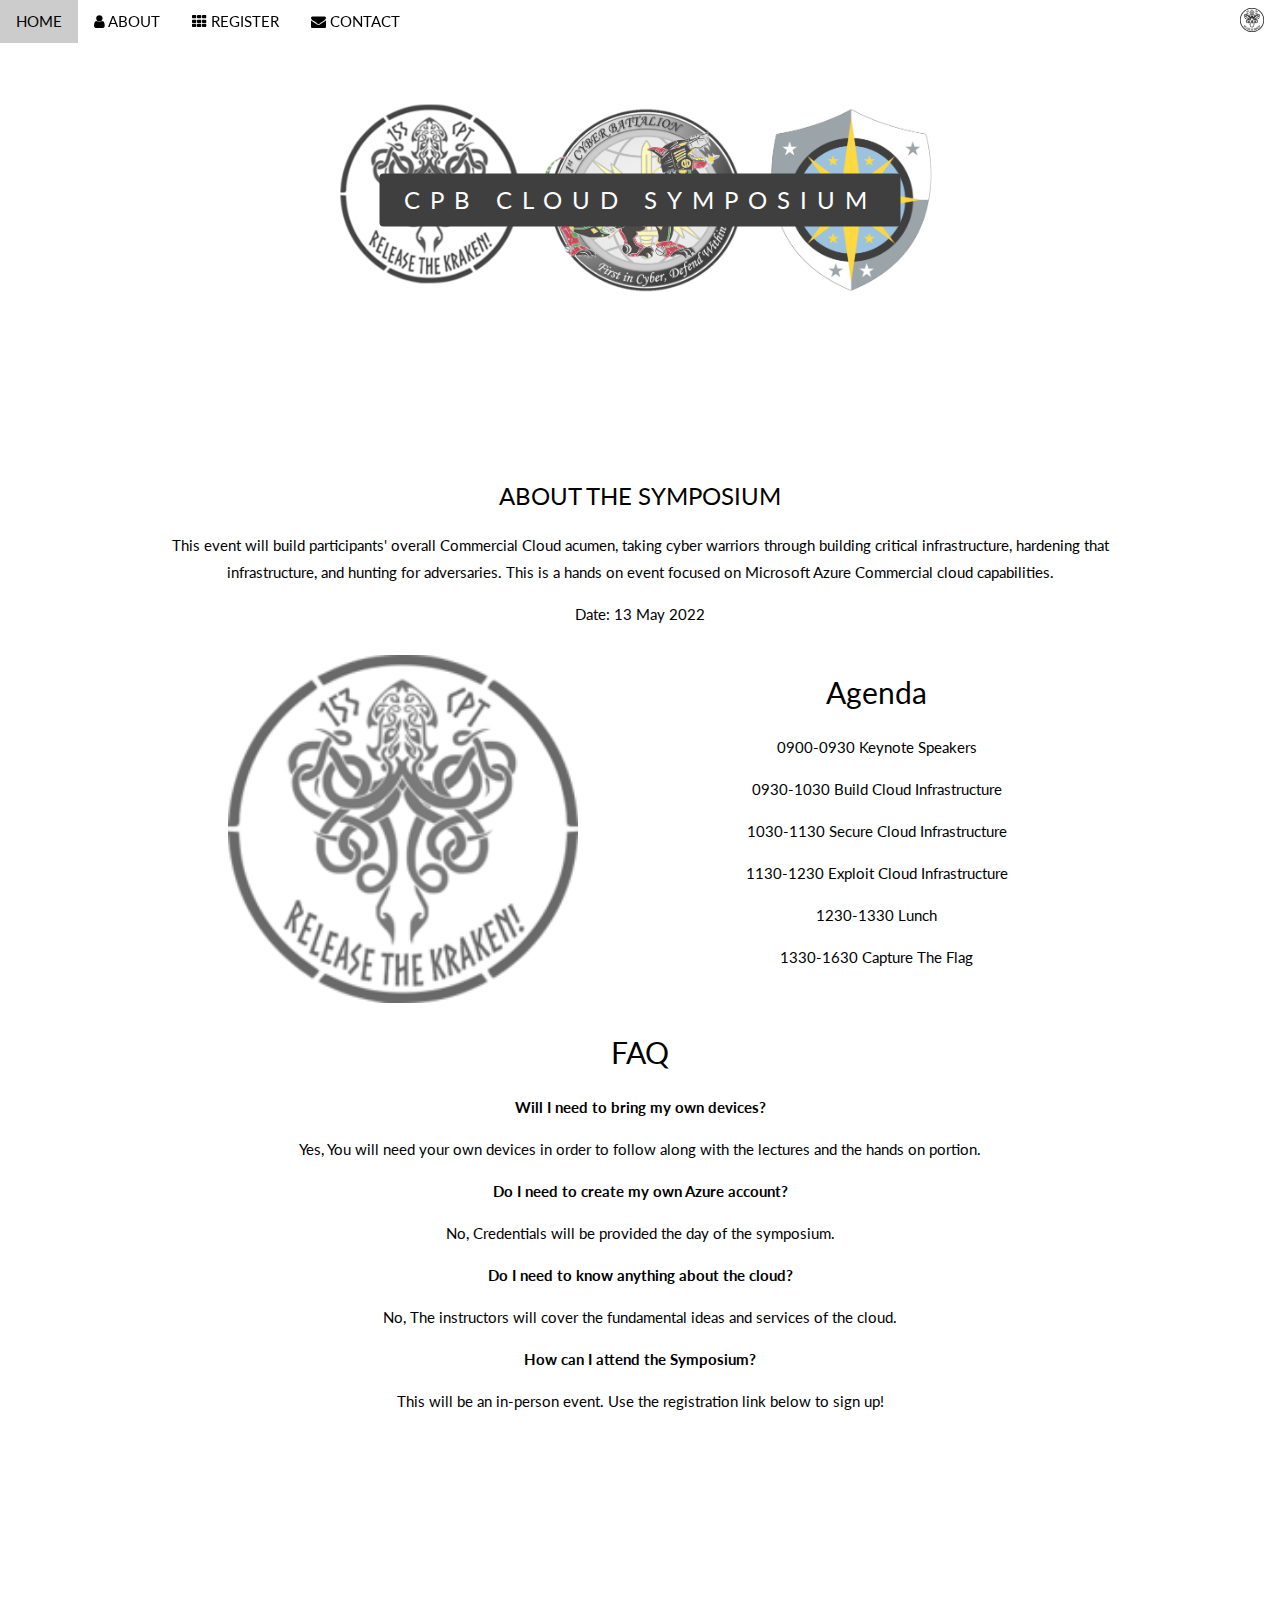
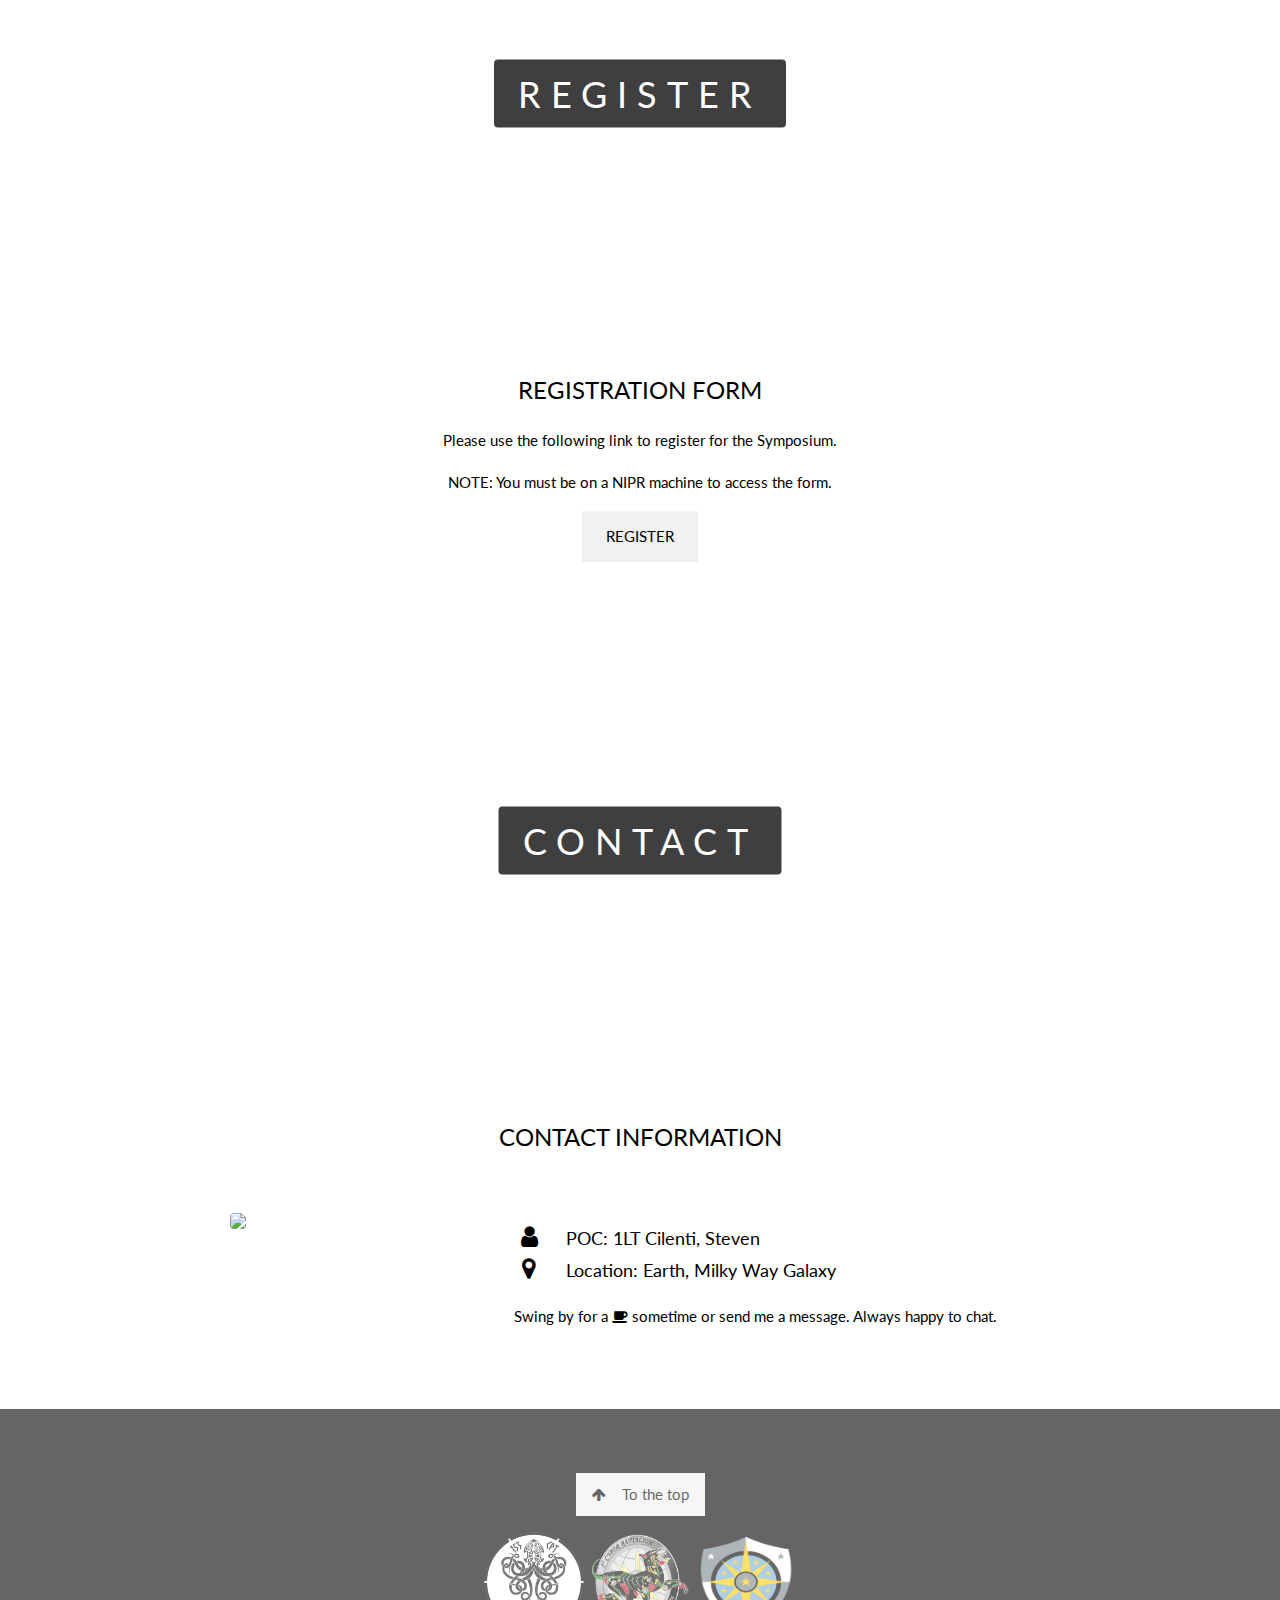
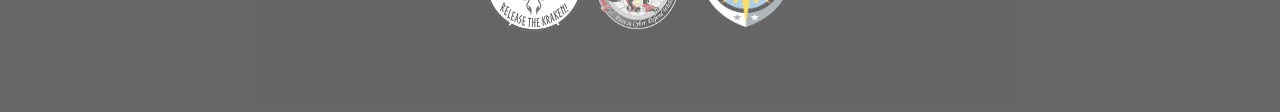
==== index.html @ 5ec3bfe1 "Update index.html" ====
<!DOCTYPE html>
<html>
<head>
<title>CPB Cloud Symposium</title>
<meta charset="UTF-8">
<meta name="viewport" content="width=device-width, initial-scale=1">
<link rel="icon" href="kraken_logo.png">
<link rel="stylesheet" href="https://www.w3schools.com/w3css/4/w3.css">
<link rel="stylesheet" href="https://fonts.googleapis.com/css?family=Lato">
<link rel="stylesheet" href="https://cdnjs.cloudflare.com/ajax/libs/font-awesome/4.7.0/css/font-awesome.min.css">
<link rel="stylesheet" href="site.css">
</head>
<body>

<!-- Navbar (sit on top) -->
<div class="w3-top">
  <div class="w3-bar" id="myNavbar">
    <a class="w3-bar-item w3-button w3-hover-black w3-hide-medium w3-hide-large w3-right" href="javascript:void(0);" onclick="toggleFunction()" title="Toggle Navigation Menu">
      <i class="fa fa-bars"></i>
    </a>
    <a href="#home" class="w3-bar-item w3-button">HOME</a>
    <a href="#about" class="w3-bar-item w3-button w3-hide-small"><i class="fa fa-user"></i> ABOUT</a>
    <a href="#register" class="w3-bar-item w3-button w3-hide-small"><i class="fa fa-th"></i> REGISTER</a>
    <a href="#contact" class="w3-bar-item w3-button w3-hide-small"><i class="fa fa-envelope"></i> CONTACT</a>
    <img src="kraken_logo.png" height="40px" class="w3-bar-item w3-hide-small w3-right">
  </div>

  <!-- Navbar on small screens -->
  <div id="navDemo" class="w3-bar-block w3-white w3-hide w3-hide-large w3-hide-medium">
    <a href="#about" class="w3-bar-item w3-button" onclick="toggleFunction()">ABOUT</a>
    <a href="#register" class="w3-bar-item w3-button" onclick="toggleFunction()">REGISTER</a>
    <a href="#contact" class="w3-bar-item w3-button" onclick="toggleFunction()">CONTACT</a>
  </div>
</div>

<!-- First Parallax Image with Logo Text -->
<div class="bgimg-1 w3-display-container w3-opacity-min" id="home">
  <div class="w3-display-middle" style="white-space:nowrap;">
    <span class="w3-center w3-padding-large w3-animate-opacity"> <img src="logo_chain.png" height="200px"> </span>
  </div>
  <div class="w3-display-middle" style="white-space:nowrap;">
    <span class="w3-center w3-padding-large w3-round w3-black w3-xlarge w3-wide w3-animate-opacity">CPB <span class="w3-hide-small">CLOUD</span> SYMPOSIUM</span>
  </div>
</div>

<!-- Container (About Section) -->
<div class="w3-content w3-container w3-padding-64" id="about">
  <h3 class="w3-center">ABOUT THE SYMPOSIUM</h3>
  <p class="w3-center">This event will build participants' overall Commercial Cloud acumen, taking cyber warriors through building critical infrastructure, 
    hardening that infrastructure, and hunting for adversaries. This is a hands on event focused on Microsoft Azure Commercial cloud capabilities. </p>
  <p class="w3-center"> Date: 13 May 2022</p>
  <div class="w3-row">
    <div class="w3-col m6 w3-center w3-padding-large">
      <img src="kraken_logo.png" class="w3-round w3-image w3-opacity w3-hover-opacity-off" alt="Kraken Logo" width="350px" height="350px">
    </div>

    <!-- Hide this text on small devices -->
    <div class="w3-col m6 w3-hide-small w3-padding-large">
    <h2 class="w3-center"> Agenda </h2>
                 <p class="w3-center">0900-0930 Keynote Speakers </p>
                 <p class="w3-center">0930-1030  Build Cloud Infrastructure </p>
                 <p class="w3-center">1030-1130  Secure Cloud Infrastructure </p>
                 <p class="w3-center">1130-1230  Exploit Cloud Infrastructure </p>
                 <p class="w3-center">1230-1330  Lunch </p>
                 <p class="w3-center">1330-1630  Capture The Flag </p>
    </div>
  </div>
        <h2 class="w3-center"> FAQ </h3>
 
            <p class="w3-center"> <b> Will I need to bring my own devices? </b></p>
                 <p class="w3-center"> Yes, You will need your own devices in order to follow along with the lectures and the hands on portion. </p>
            <p class="w3-center"> <b> Do I need to create my own Azure account? </b></p>  
                <p class="w3-center"> No, Credentials will be provided the day of the symposium.  </p>
            <p class="w3-center"> <b> Do I need to know anything about the cloud? </b></p>  
                <p class="w3-center">No, The instructors will cover the fundamental ideas and services of the cloud.</p>
            <p class="w3-center"> <b> How can I attend the Symposium? </b></p>
                <p class="w3-center"> This will be an in-person event. Use the registration link below to sign up! </p>

</div>

<!-- Second Parallax Image with Register Text -->
<div class="bgimg-2 w3-display-container w3-opacity-min" id="register">
  <div class="w3-display-middle">
    <span class="w3-xxlarge w3-text-white w3-wide w3-round w3-black w3-animate-opacity w3-padding-large">REGISTER</span>
  </div>
</div>

<!-- Container (Register Section) -->
<div class="w3-content w3-container w3-padding-64">
  <h3 class="w3-center">REGISTRATION FORM</h3>
  <p class="w3-center"> Please use the following link to register for the Symposium. </p>
  <p class="w3-center"> NOTE: You must be on a NIPR machine to access the form. </p>
  <p class="w3-center" >
    <a href="https://forms.osi.apps.mil/r/xc4GiJj7mv" target="_blank" rel="noopener noreferrer">
    <button class="w3-button w3-padding-large w3-light-grey">REGISTER</button>
    </a>
  </p>
</div>

<!-- Third Parallax Image with Contact Text -->
<div class="bgimg-3 w3-display-container w3-opacity-min" id="contact">
  <div class="w3-display-middle">
     <span class="w3-xxlarge w3-text-white w3-wide w3-round w3-black w3-animate-opacity w3-padding-large">CONTACT</span>
  </div>
</div>

<!-- Container (Contact Section) -->
<div class="w3-content w3-container" style="padding-top: 64px; padding-right: 64px; padding-left: 64px;">
  <h3 class="w3-center">CONTACT INFORMATION</h3>

  <div class="w3-row w3-padding-32 w3-section">
    <div class="w3-col m4 w3-container">
      <img src="https://i.redd.it/s74gby7ikouy.jpg" class="w3-image w3-round" style="width:100%">
    </div>
    <div class="w3-col m8 w3-panel">
      <div class="w3-large w3-margin-bottom">
        <i class="fa fa-user fa-fw w3-hover-text-black w3-xlarge w3-margin-right"></i> POC: 1LT Cilenti, Steven <br>
        <i class="fa fa-map-marker fa-fw w3-hover-text-black w3-xlarge w3-margin-right"></i> Location: Earth, Milky Way Galaxy<br>
      </div>
      <p>Swing by for a <i class="fa fa-coffee"></i> sometime or send me a message. Always happy to chat. </p>
      <p></p>
    </div>
  </div>
</div>
<!-- Footer -->
<footer class="w3-center w3-black w3-padding-64 w3-opacity w3-hover-opacity-off">
  <a href="#home" class="w3-button w3-light-grey"><i class="fa fa-arrow-up w3-margin-right"></i>To the top</a>
  <div class="w3-xlarge w3-section">
    <img src="kraken_logo.png" width="100px" height="100px">
    <img src="1cybn_logo.png" width="100px" height="100px">
    <img src="cpb_logo.png" width="100px" height="100px">
  </div>
</footer>
  <script src="site.js"></script>
</body>
</html>
---- site.css ----
body,h1,h2,h3,h4,h5,h6 {font-family: "Lato", sans-serif;}
body, html {
  height: 100%;
  color: black; /* #777; */
  line-height: 1.8;
}

/* Create a Parallax Effect */
.bgimg-1, .bgimg-2, .bgimg-3 {
  background-attachment: fixed;
  background-position: center;
  background-repeat: no-repeat;
  background-size: cover;
}

/* First image (Logo. Full height) */
.bgimg-1 {
  background-image: url('https://th.bing.com/th/id/R.bbc32f010c5dfa09a4e814d215f341db?rik=OB%2fdjLytWYrYdg&pid=ImgRaw&r=0');
  min-height: 100%;
}

/* Second image (Register) */
.bgimg-2 {
  background-image: url("https://www.pulsion.co.uk/wp-content/uploads/2020/01/AdobeStock_200146317-scaled.jpeg");
  min-height: 400px;
}

/* Third image (Contact) */
.bgimg-3 {
  background-image: url("https://europeanbusinessmagazine.com/wp-content/uploads/2020/09/cyber-security.jpg");
  min-height: 400px;
}

.w3-wide {letter-spacing: 10px;}
.w3-hover-opacity {cursor: pointer;}

/* Turn off parallax scrolling for tablets and phones */
@media only screen and (max-device-width: 1600px) {
  .bgimg-1, .bgimg-2, .bgimg-3 {
    background-attachment: scroll;
    min-height: 400px;
  }
}
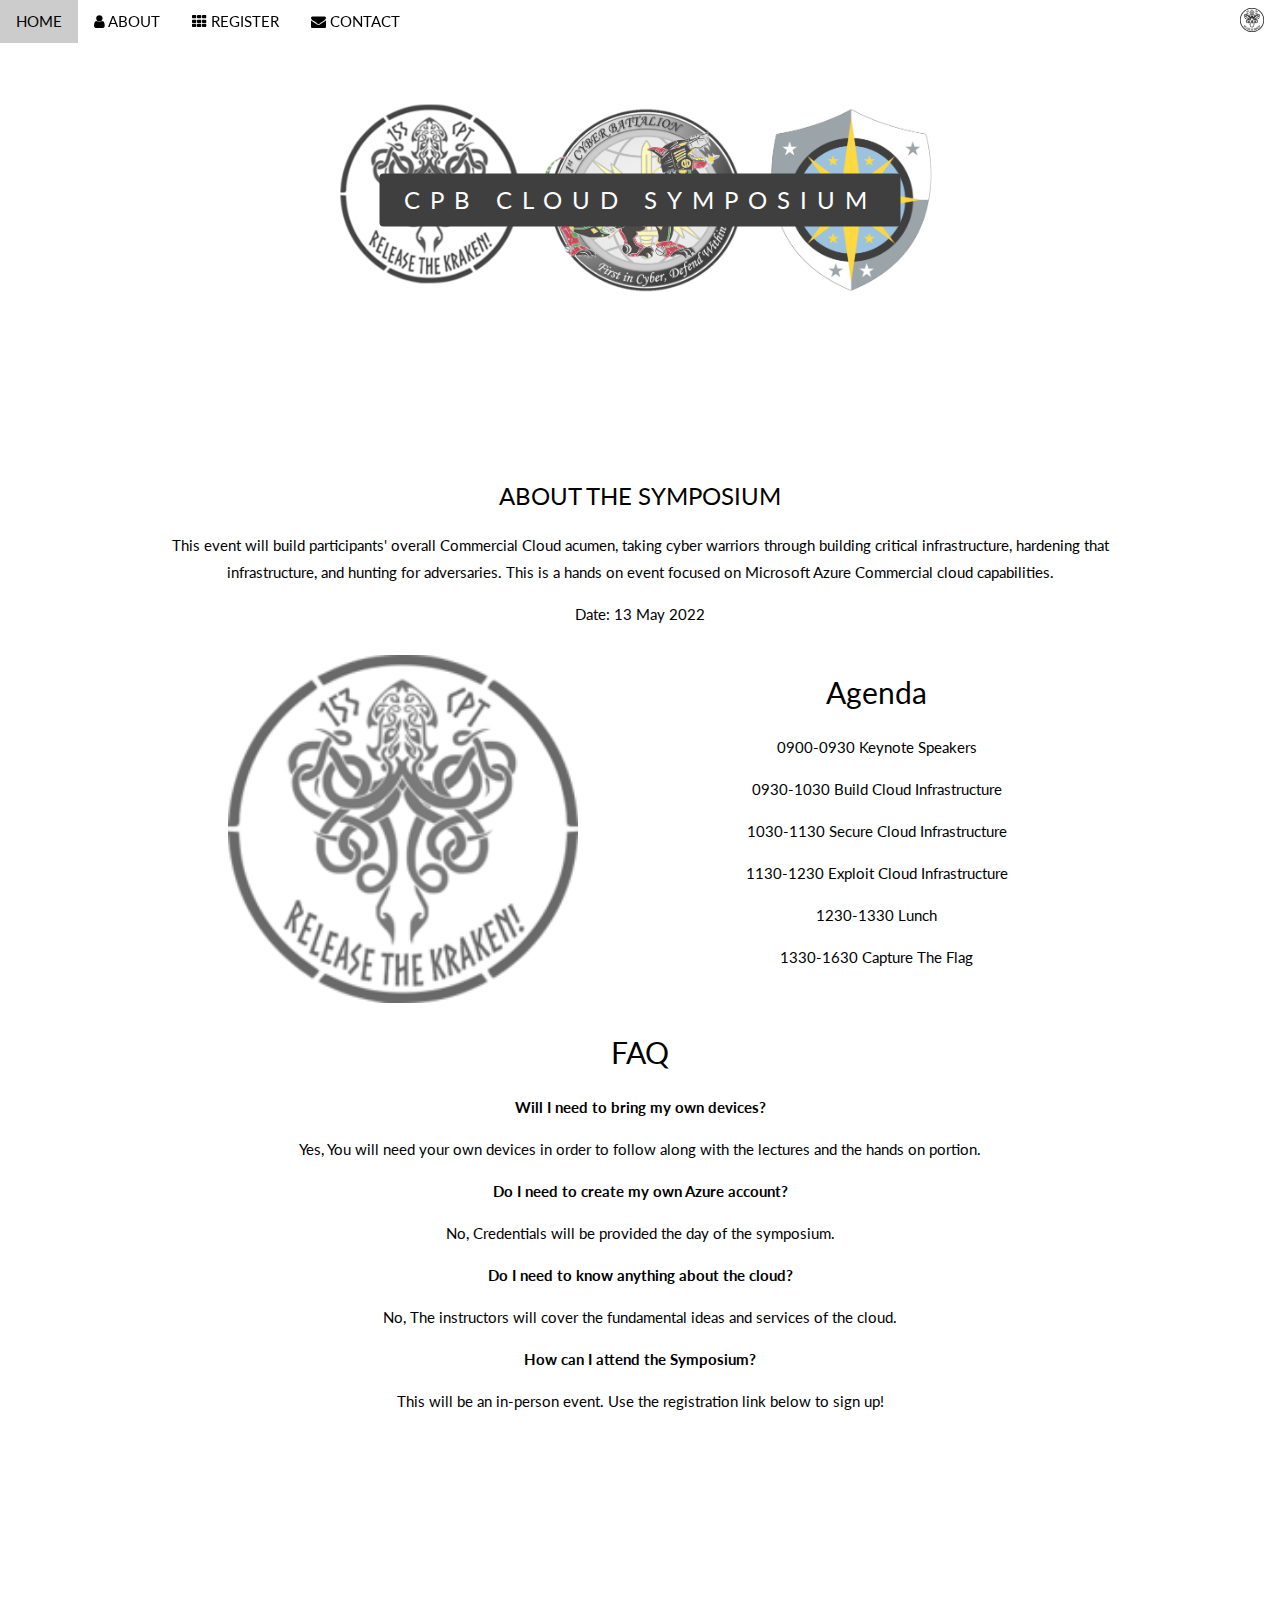
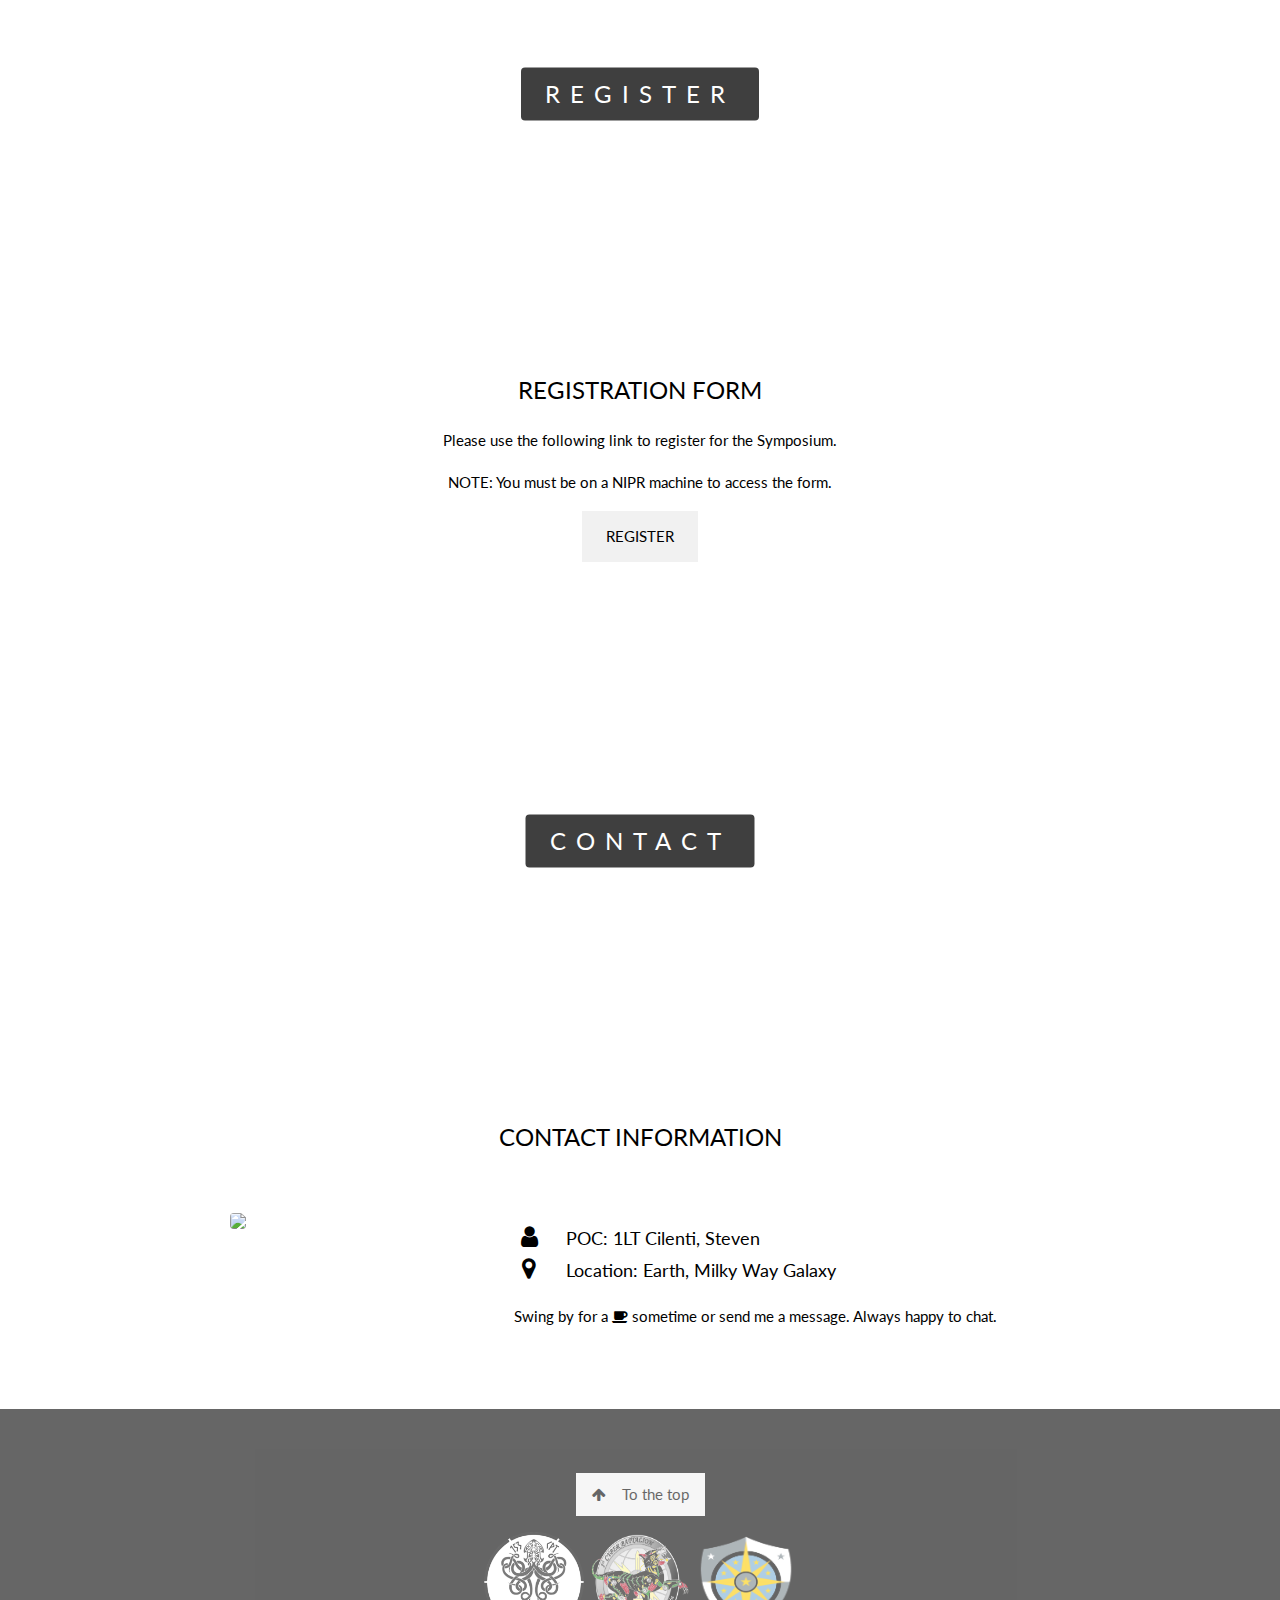
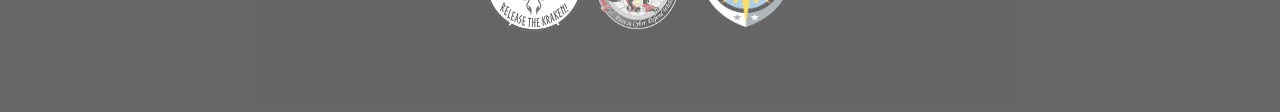
==== commit 421bf860: "Update index.html" ====
--- a/index.html
+++ b/index.html
@@ -81,7 +81,7 @@
 <!-- Second Parallax Image with Register Text -->
 <div class="bgimg-2 w3-display-container w3-opacity-min" id="register">
   <div class="w3-display-middle">
-    <span class="w3-xxlarge w3-text-white w3-wide w3-round w3-black w3-animate-opacity w3-padding-large">REGISTER</span>
+    <span class="w3-xlarge w3-text-white w3-wide w3-round w3-black w3-animate-opacity w3-padding-large">REGISTER</span>
   </div>
 </div>
 
@@ -100,7 +100,7 @@
 <!-- Third Parallax Image with Contact Text -->
 <div class="bgimg-3 w3-display-container w3-opacity-min" id="contact">
   <div class="w3-display-middle">
-     <span class="w3-xxlarge w3-text-white w3-wide w3-round w3-black w3-animate-opacity w3-padding-large">CONTACT</span>
+     <span class="w3-xlarge w3-text-white w3-wide w3-round w3-black w3-animate-opacity w3-padding-large">CONTACT</span>
   </div>
 </div>
 
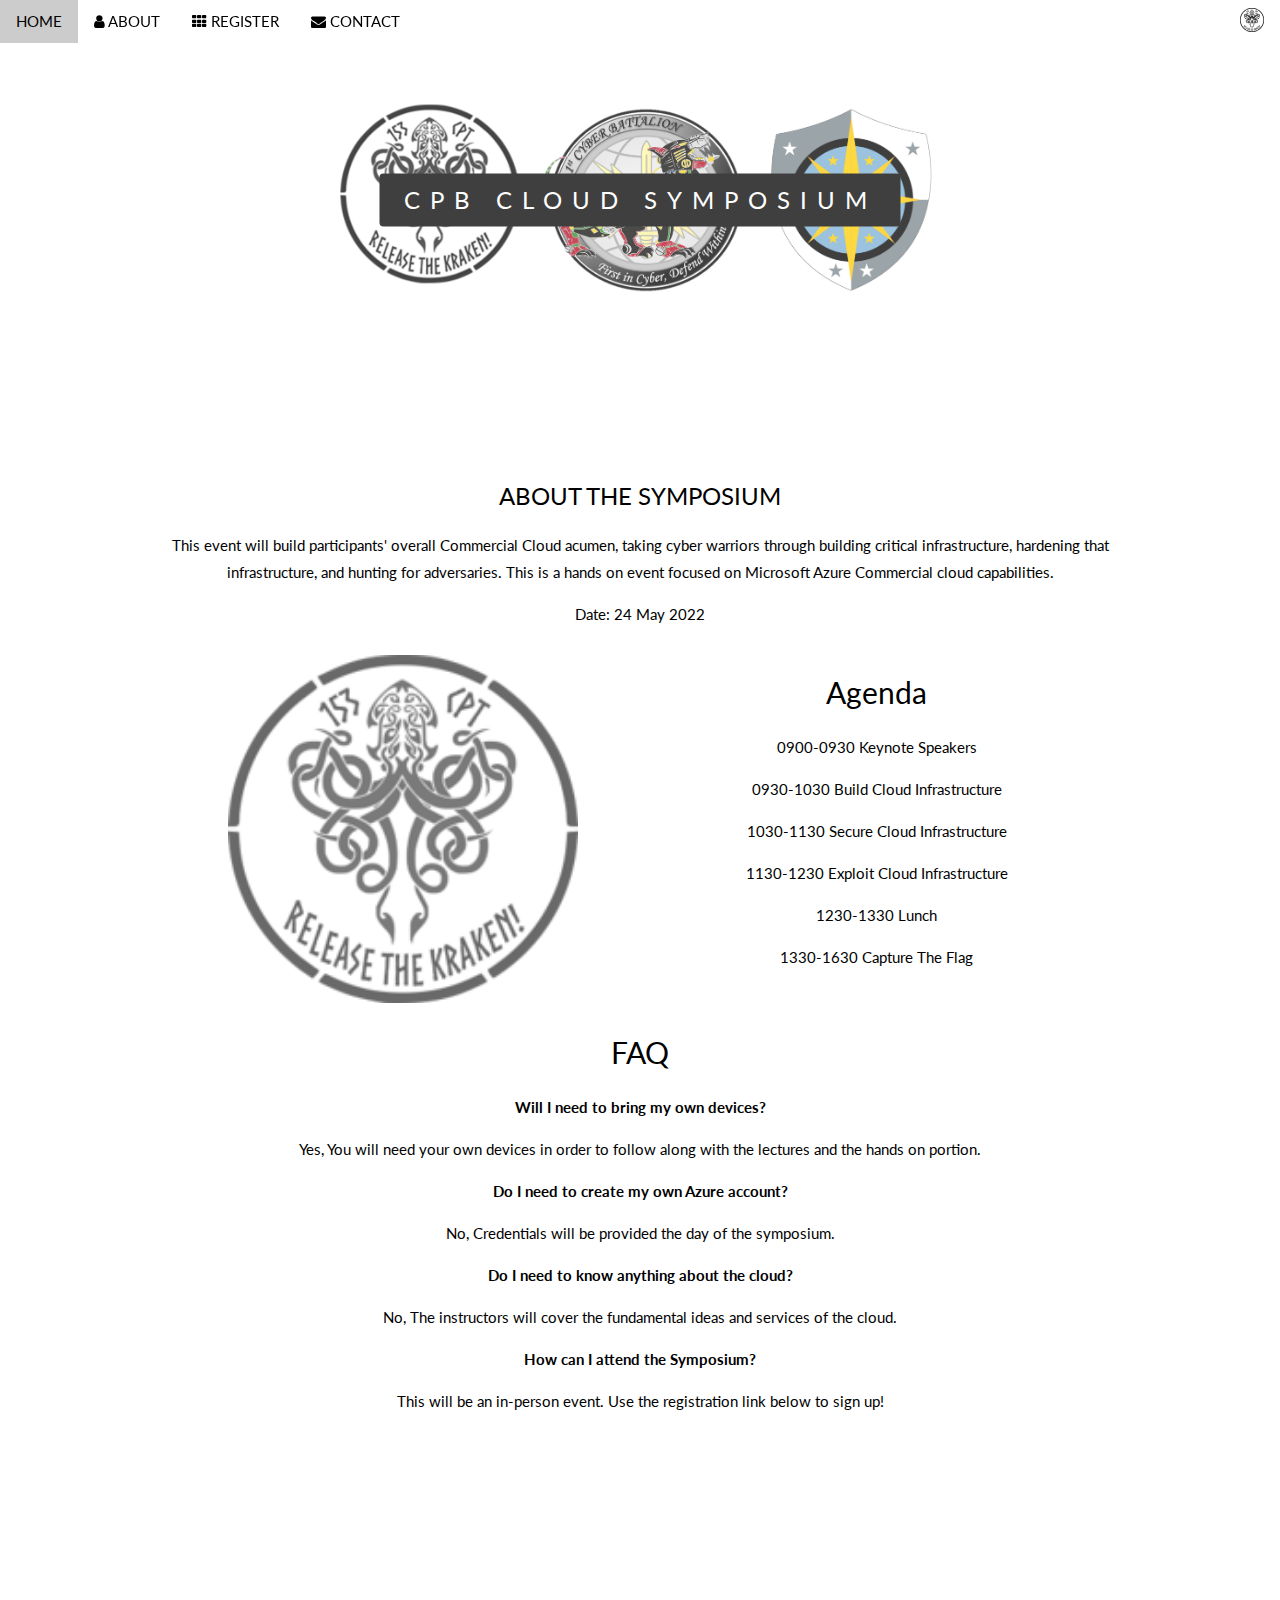
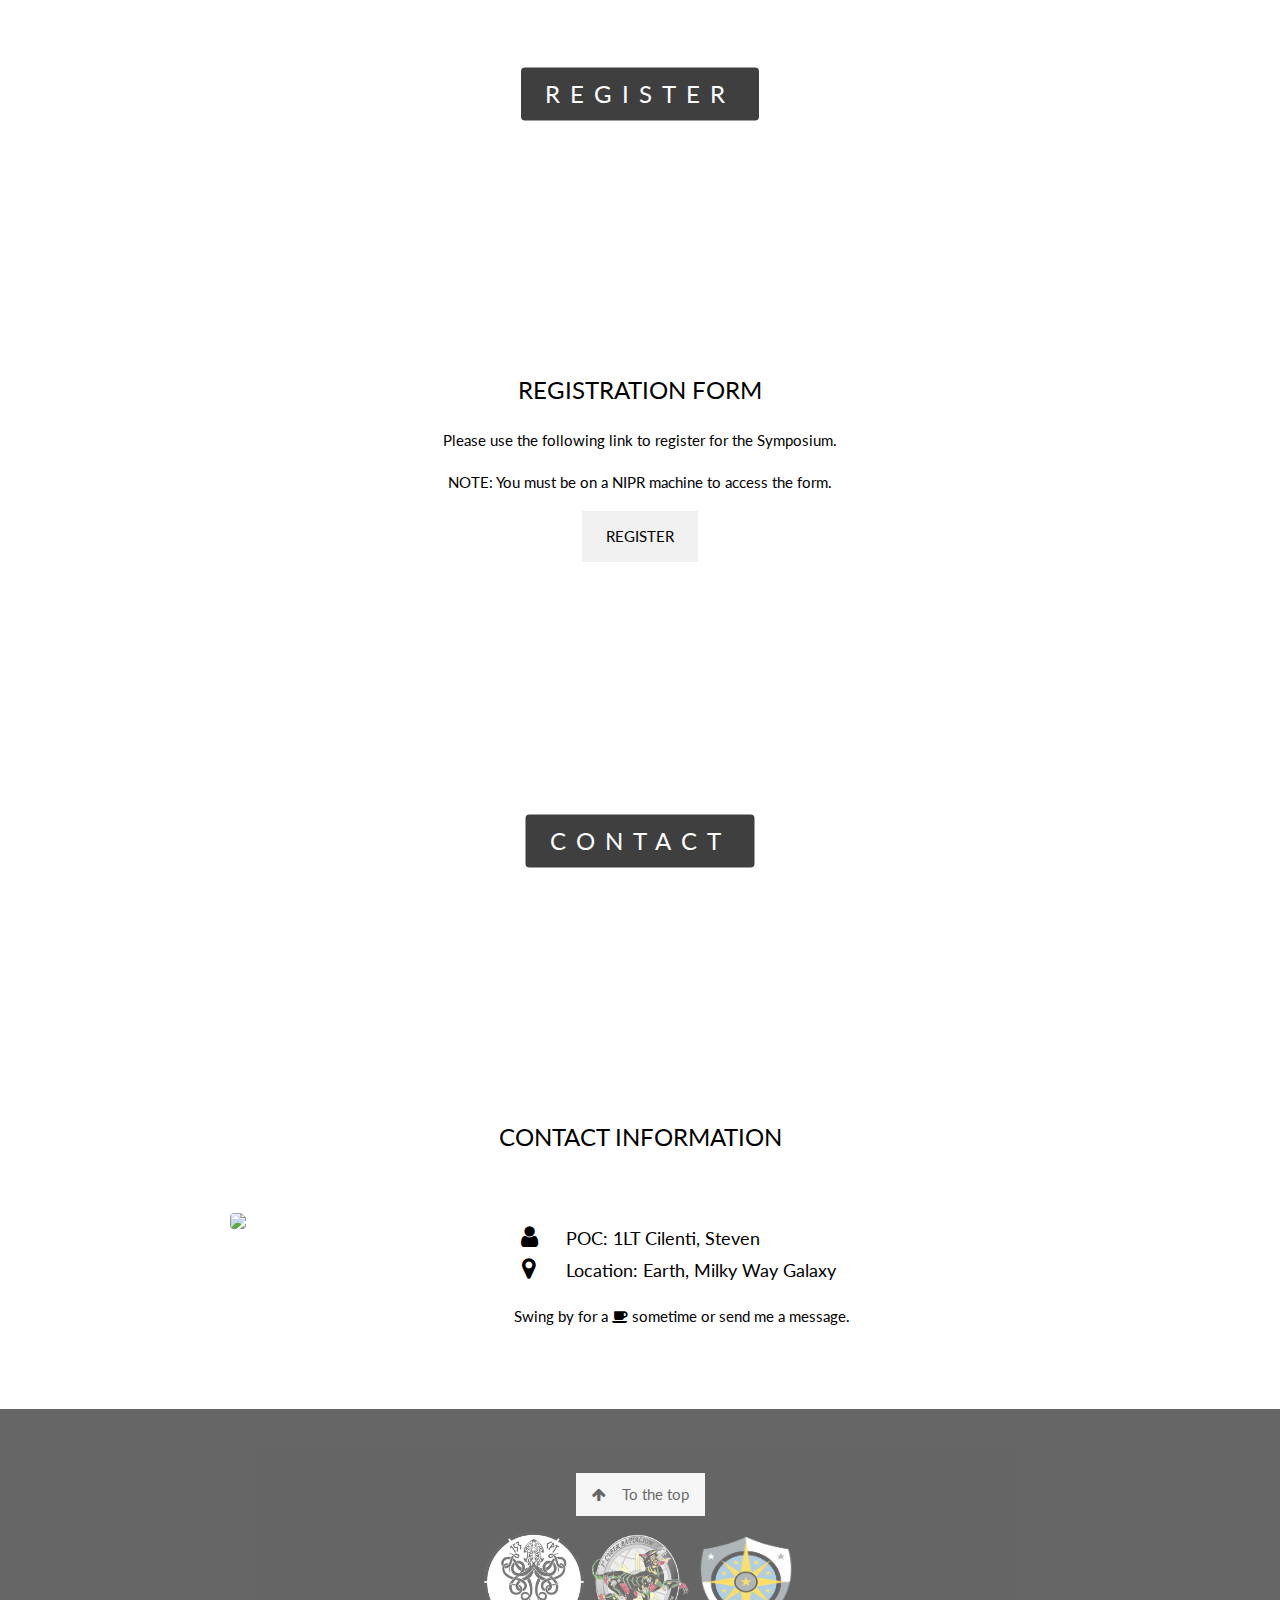
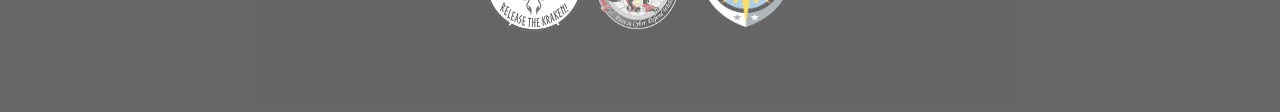
==== commit 0cbbef19: "Update index.html" ====
--- a/index.html
+++ b/index.html
@@ -48,7 +48,7 @@
   <h3 class="w3-center">ABOUT THE SYMPOSIUM</h3>
   <p class="w3-center">This event will build participants' overall Commercial Cloud acumen, taking cyber warriors through building critical infrastructure, 
     hardening that infrastructure, and hunting for adversaries. This is a hands on event focused on Microsoft Azure Commercial cloud capabilities. </p>
-  <p class="w3-center"> Date: 13 May 2022</p>
+  <p class="w3-center"> Date: 24 May 2022</p>
   <div class="w3-row">
     <div class="w3-col m6 w3-center w3-padding-large">
       <img src="kraken_logo.png" class="w3-round w3-image w3-opacity w3-hover-opacity-off" alt="Kraken Logo" width="350px" height="350px">
@@ -117,7 +117,7 @@
         <i class="fa fa-user fa-fw w3-hover-text-black w3-xlarge w3-margin-right"></i> POC: 1LT Cilenti, Steven <br>
         <i class="fa fa-map-marker fa-fw w3-hover-text-black w3-xlarge w3-margin-right"></i> Location: Earth, Milky Way Galaxy<br>
       </div>
-      <p>Swing by for a <i class="fa fa-coffee"></i> sometime or send me a message. Always happy to chat. </p>
+      <p>Swing by for a <i class="fa fa-coffee"></i> sometime or send me a message. </p>
       <p></p>
     </div>
   </div>
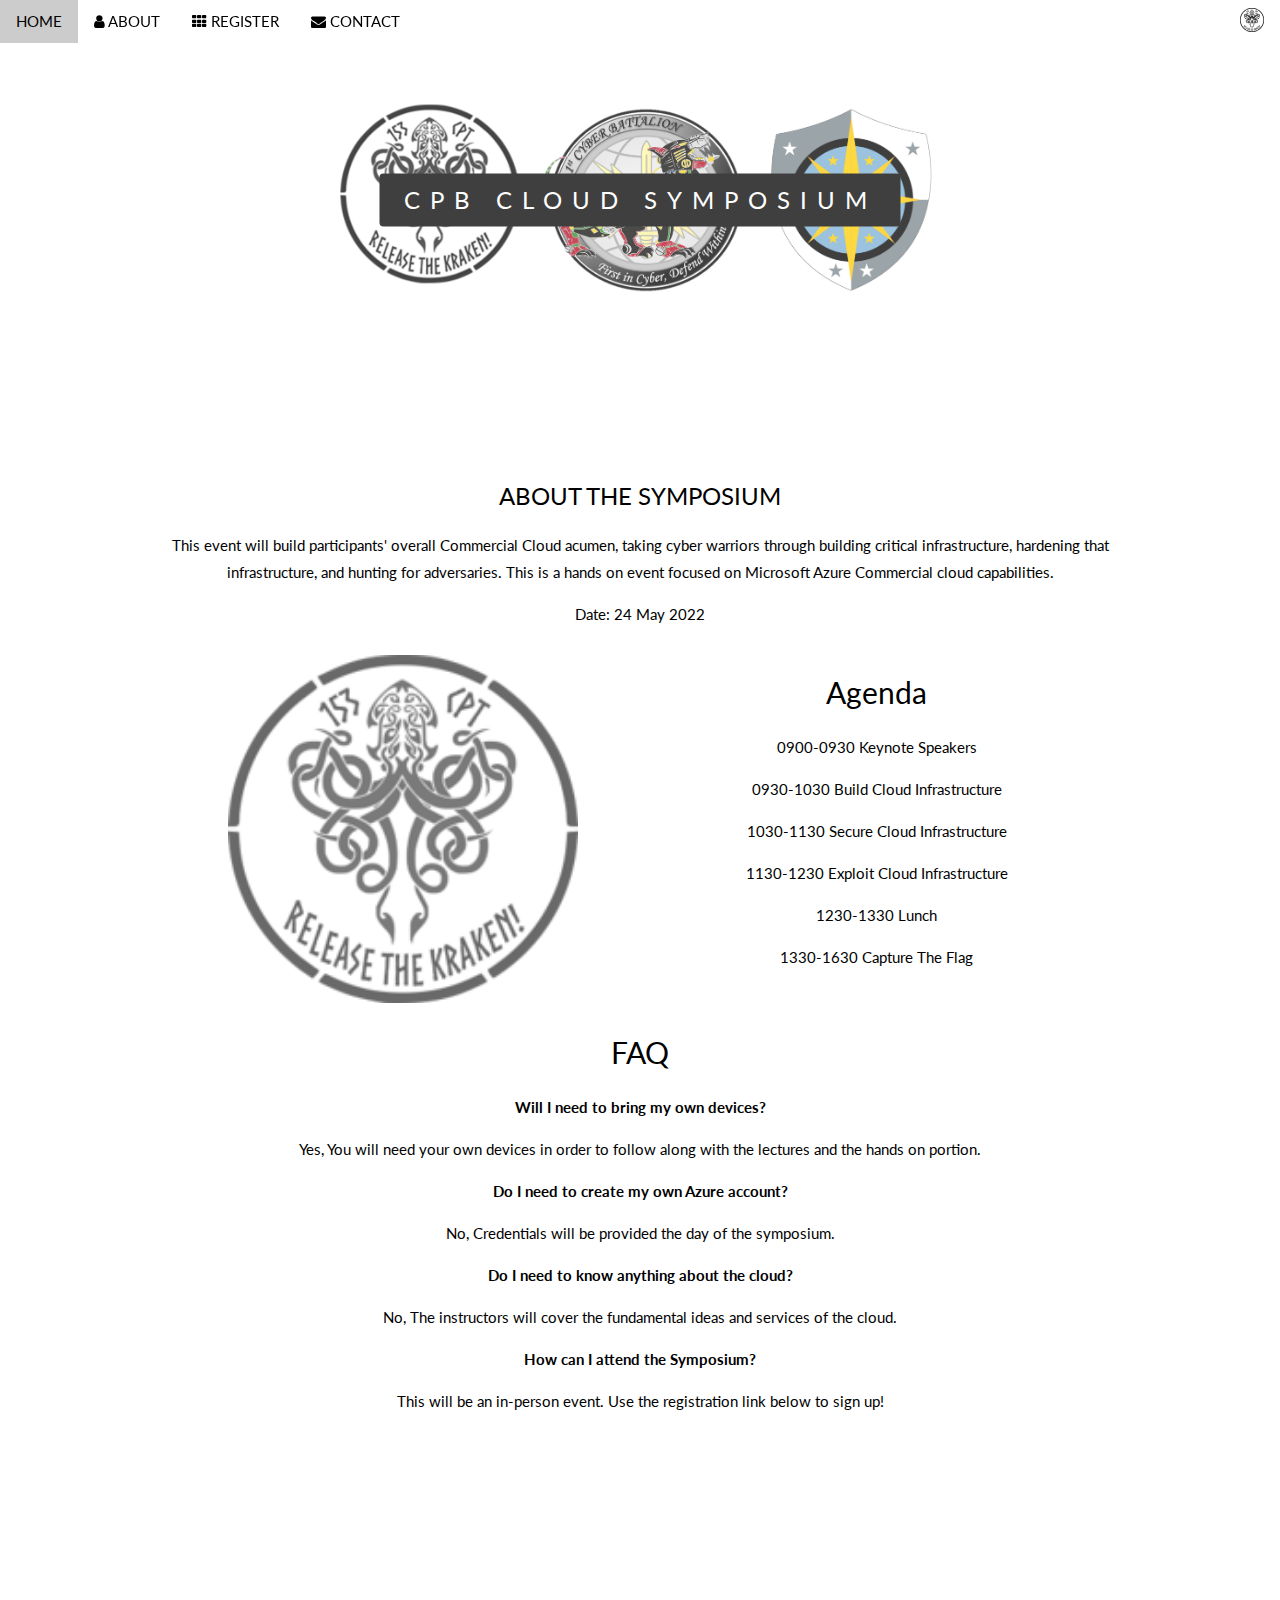
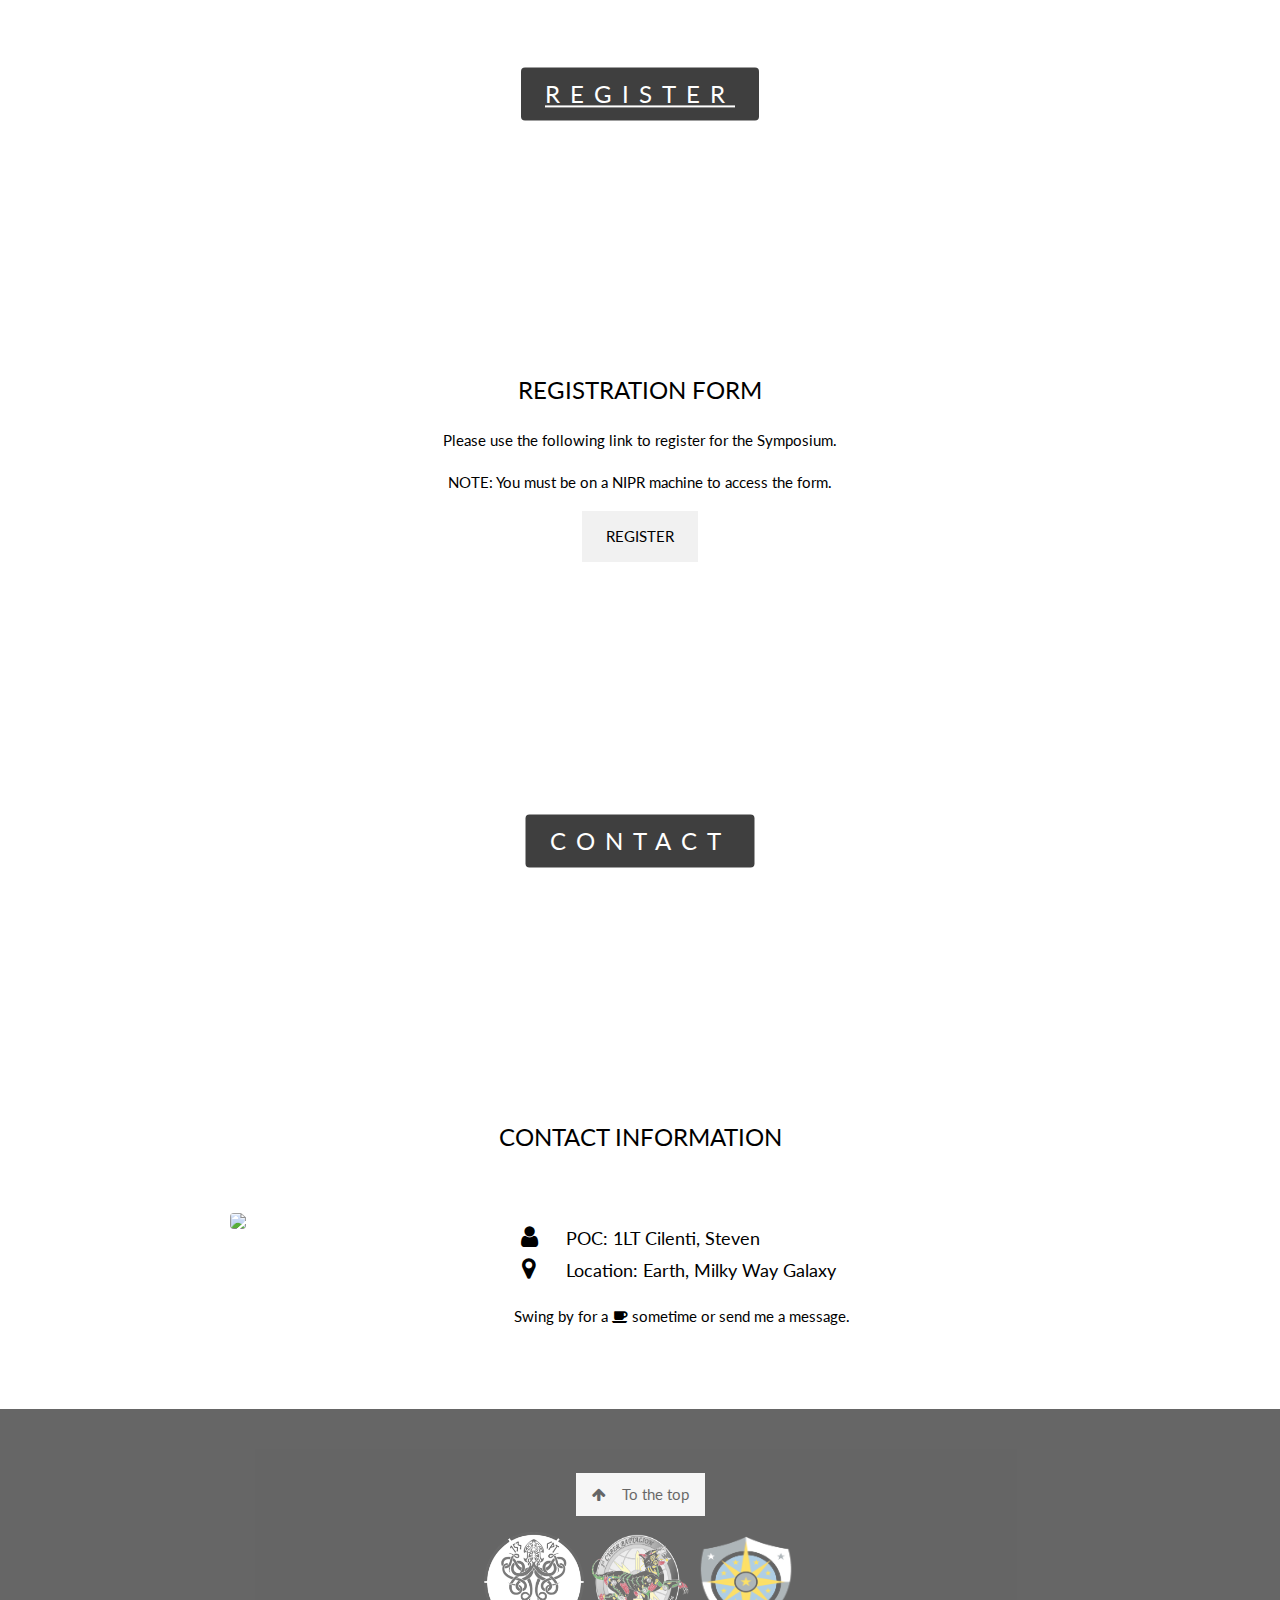
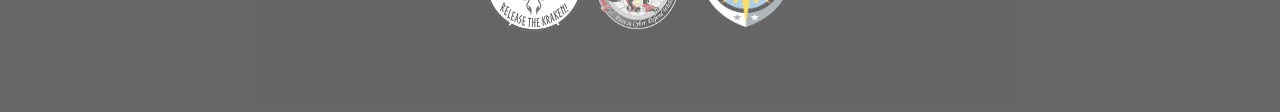
==== commit 37789b55: "Update index.html" ====
--- a/index.html
+++ b/index.html
@@ -81,7 +81,9 @@
 <!-- Second Parallax Image with Register Text -->
 <div class="bgimg-2 w3-display-container w3-opacity-min" id="register">
   <div class="w3-display-middle">
-    <span class="w3-xlarge w3-text-white w3-wide w3-round w3-black w3-animate-opacity w3-padding-large">REGISTER</span>
+    <span class="w3-xlarge w3-text-white w3-wide w3-round w3-black w3-animate-opacity w3-padding-large">
+      <a href="https://forms.osi.apps.mil/r/xc4GiJj7mv" target="_blank" rel="noopener noreferrer"> REGISTER </a>
+    </span>
   </div>
 </div>
 
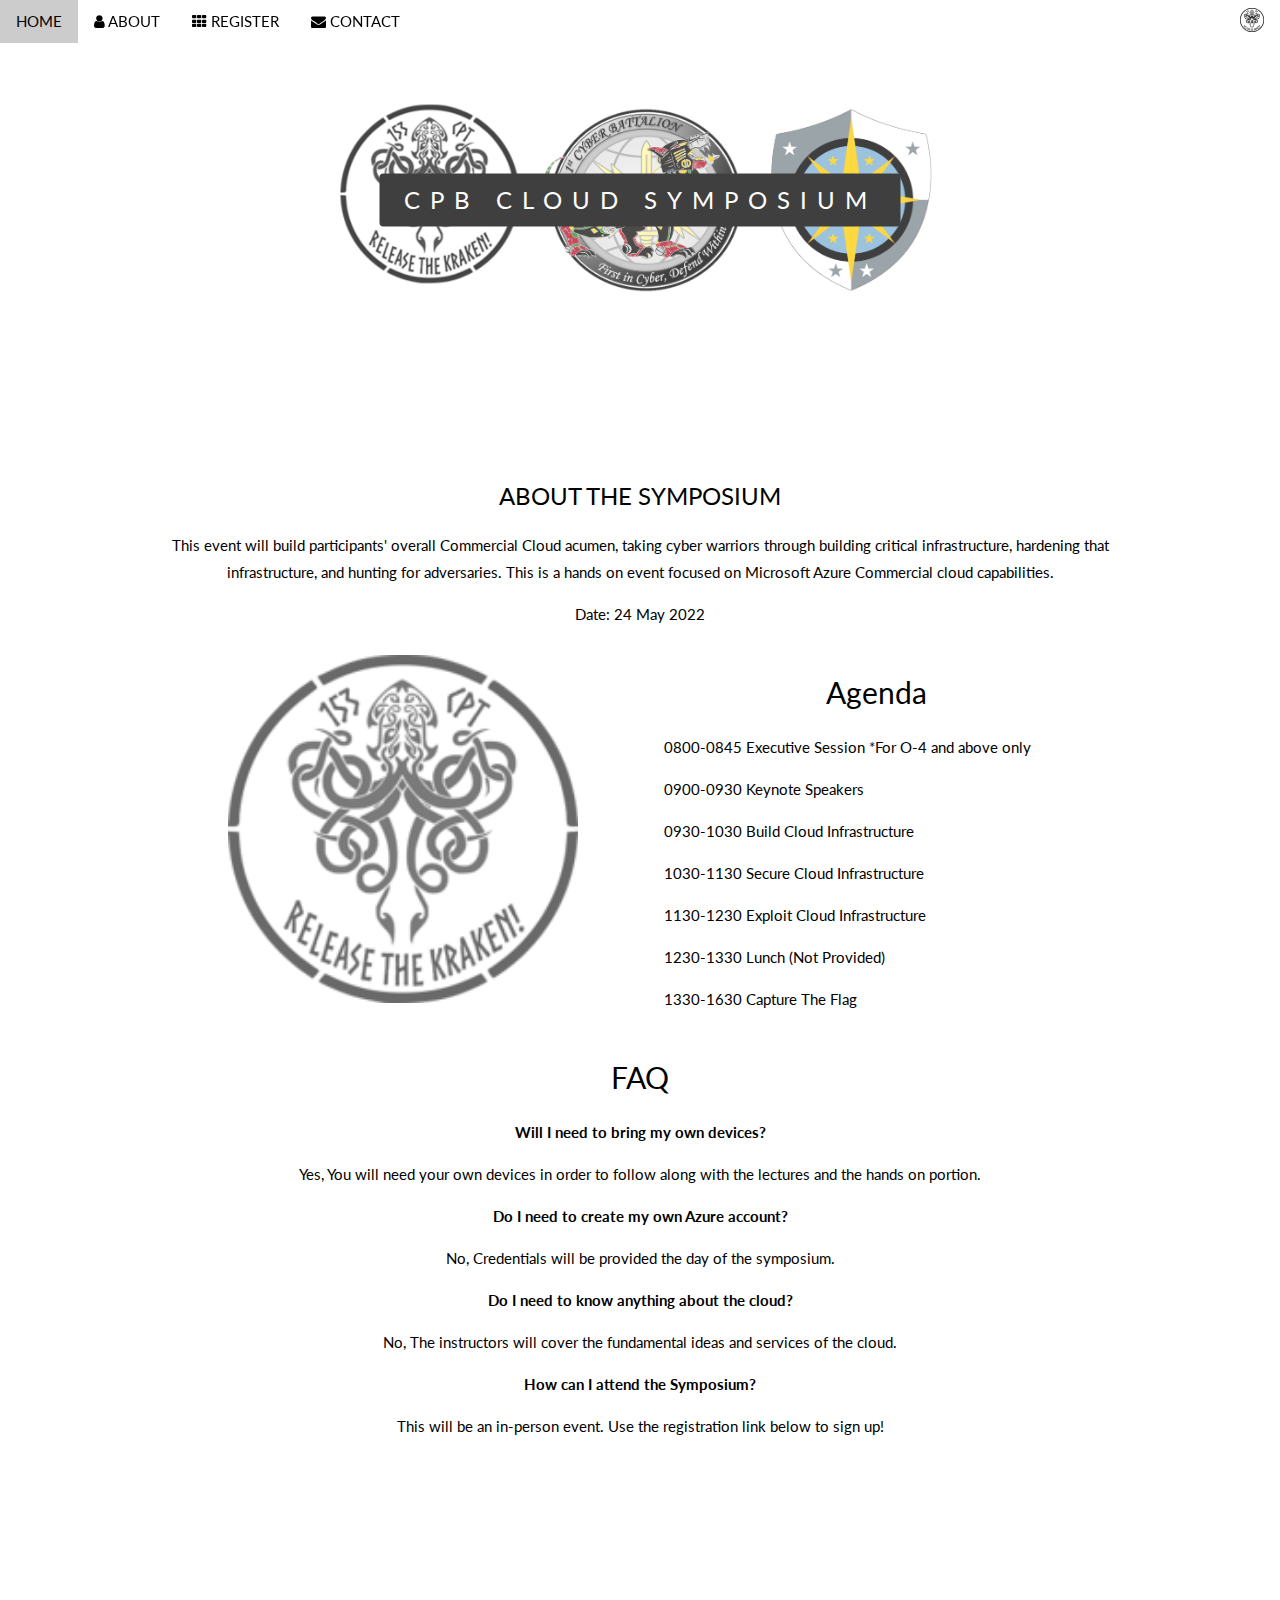
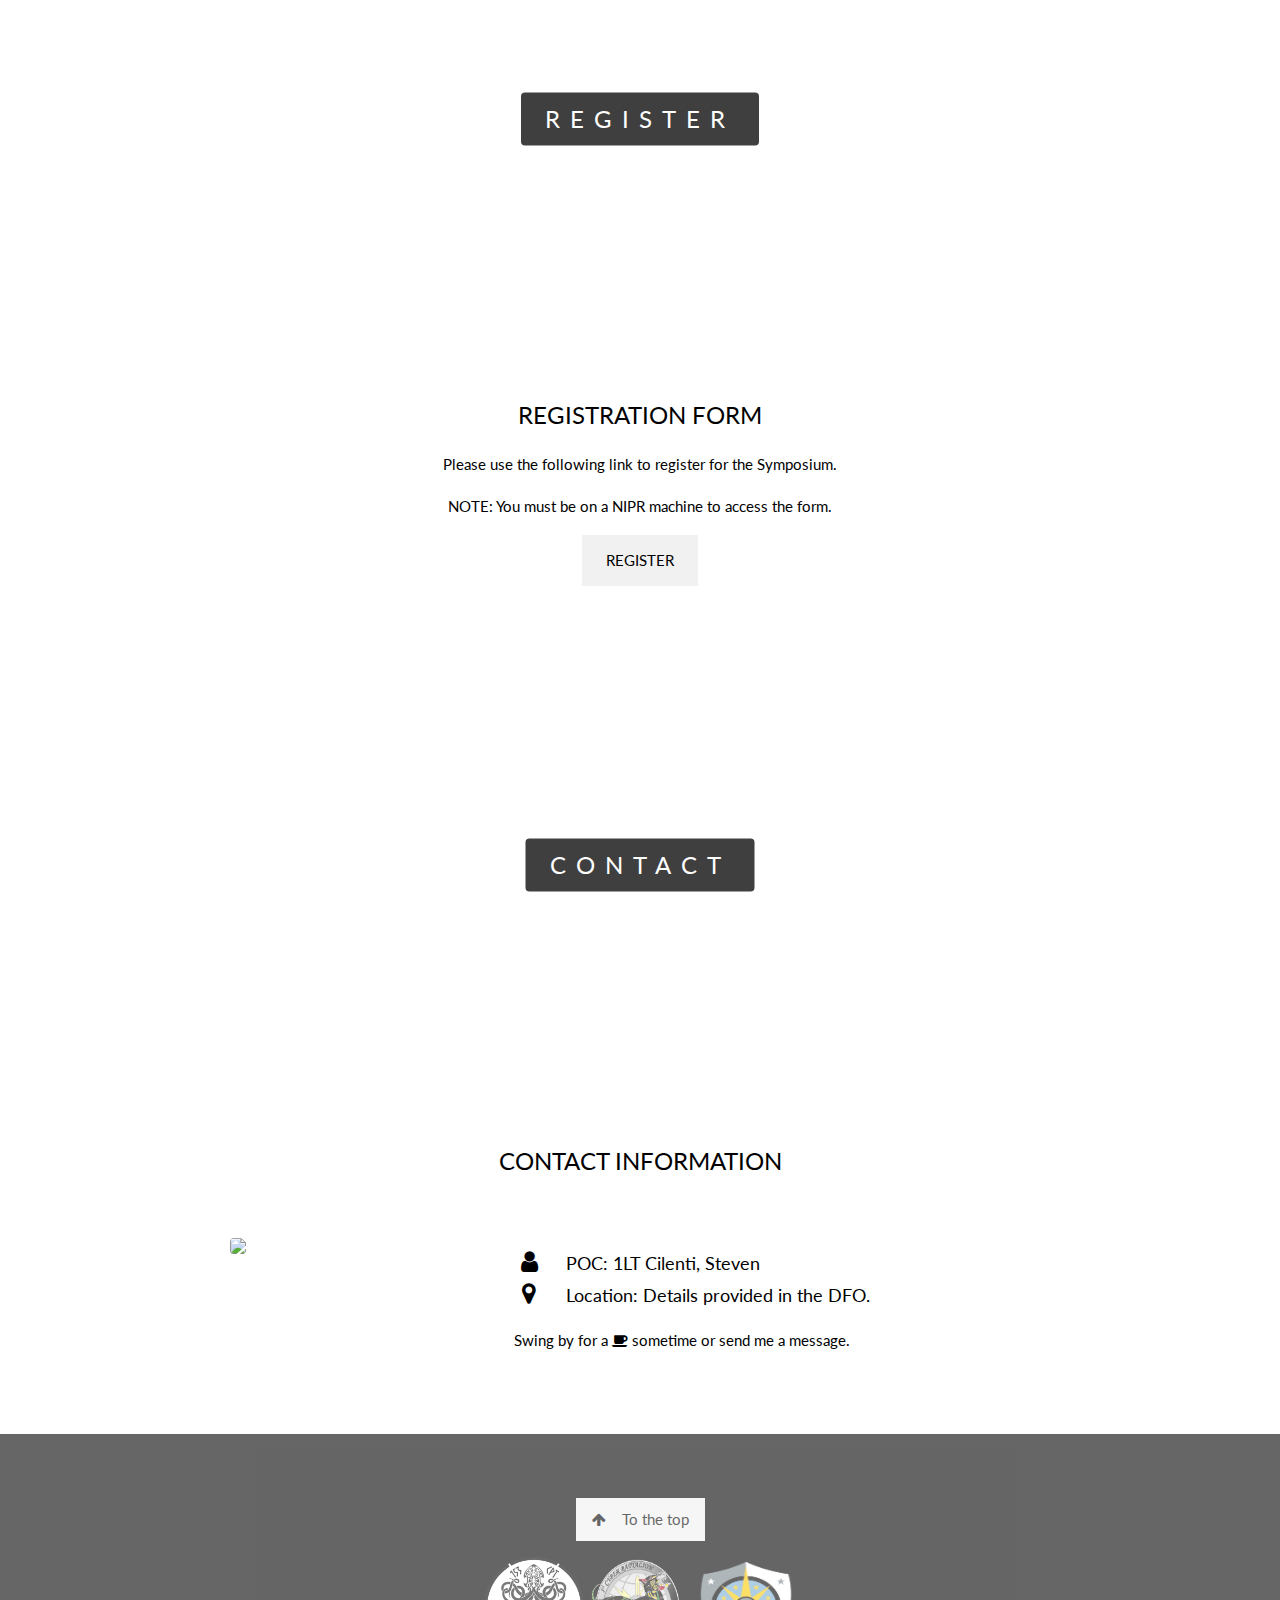
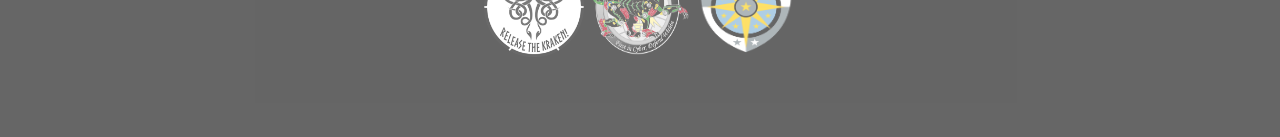
==== commit 41017595: "Update index.html" ====
--- a/index.html
+++ b/index.html
@@ -57,12 +57,13 @@
     <!-- Hide this text on small devices -->
     <div class="w3-col m6 w3-hide-small w3-padding-large">
     <h2 class="w3-center"> Agenda </h2>
-                 <p class="w3-center">0900-0930 Keynote Speakers </p>
-                 <p class="w3-center">0930-1030  Build Cloud Infrastructure </p>
-                 <p class="w3-center">1030-1130  Secure Cloud Infrastructure </p>
-                 <p class="w3-center">1130-1230  Exploit Cloud Infrastructure </p>
-                 <p class="w3-center">1230-1330  Lunch </p>
-                 <p class="w3-center">1330-1630  Capture The Flag </p>
+                 <p>0800-0845 Executive Session *For O-4 and above only </p>
+                 <p>0900-0930 Keynote Speakers </p>
+                 <p>0930-1030  Build Cloud Infrastructure </p>
+                 <p>1030-1130  Secure Cloud Infrastructure </p>
+                 <p>1130-1230  Exploit Cloud Infrastructure </p>
+                 <p>1230-1330  Lunch (Not Provided) </p>
+                 <p>1330-1630  Capture The Flag </p>
     </div>
   </div>
         <h2 class="w3-center"> FAQ </h3>
@@ -82,7 +83,7 @@
 <div class="bgimg-2 w3-display-container w3-opacity-min" id="register">
   <div class="w3-display-middle">
     <span class="w3-xlarge w3-text-white w3-wide w3-round w3-black w3-animate-opacity w3-padding-large">
-      <a href="https://forms.osi.apps.mil/r/xc4GiJj7mv" target="_blank" rel="noopener noreferrer"> REGISTER </a>
+      <a href="https://forms.osi.apps.mil/r/xc4GiJj7mv" target="_blank" rel="noopener noreferrer" style="text-decoration:none"> REGISTER </a>
     </span>
   </div>
 </div>
@@ -117,7 +118,7 @@
     <div class="w3-col m8 w3-panel">
       <div class="w3-large w3-margin-bottom">
         <i class="fa fa-user fa-fw w3-hover-text-black w3-xlarge w3-margin-right"></i> POC: 1LT Cilenti, Steven <br>
-        <i class="fa fa-map-marker fa-fw w3-hover-text-black w3-xlarge w3-margin-right"></i> Location: Earth, Milky Way Galaxy<br>
+        <i class="fa fa-map-marker fa-fw w3-hover-text-black w3-xlarge w3-margin-right"></i> Location: Details provided in the DFO. <br>
       </div>
       <p>Swing by for a <i class="fa fa-coffee"></i> sometime or send me a message. </p>
       <p></p>
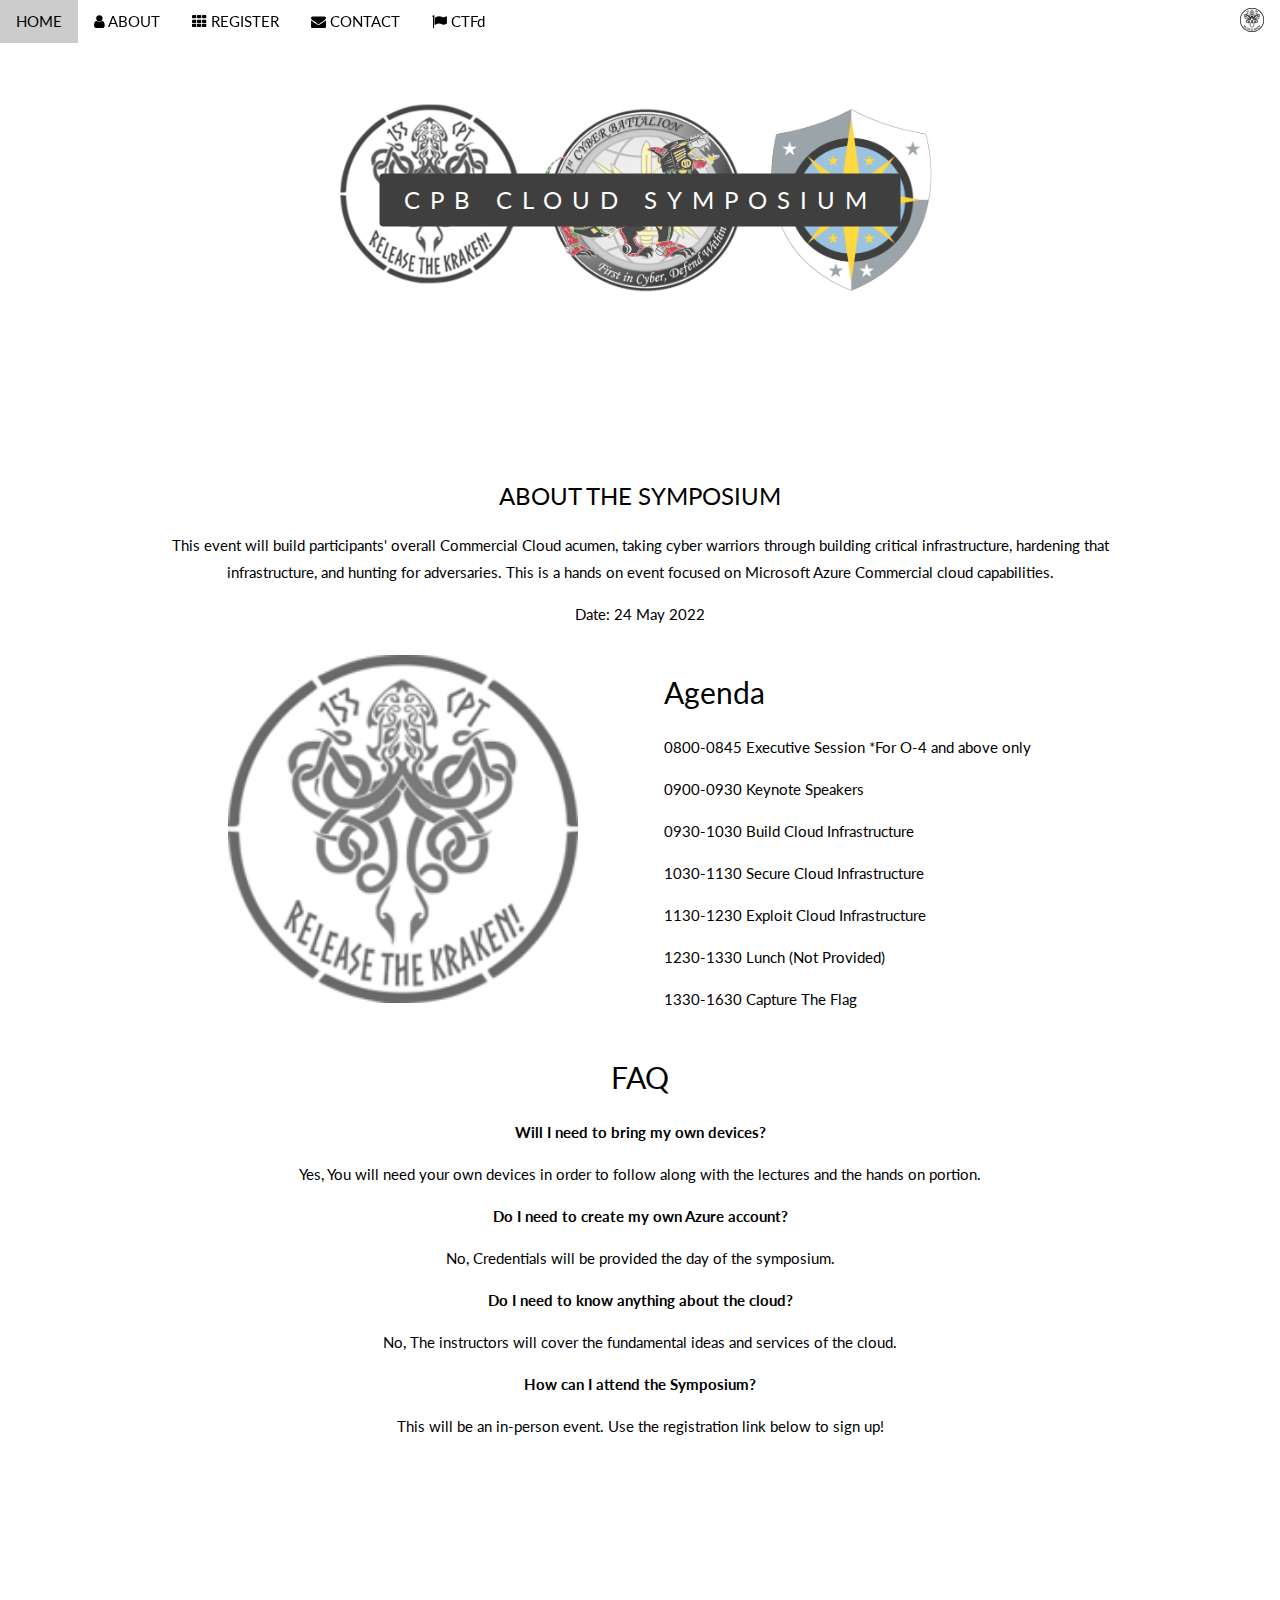
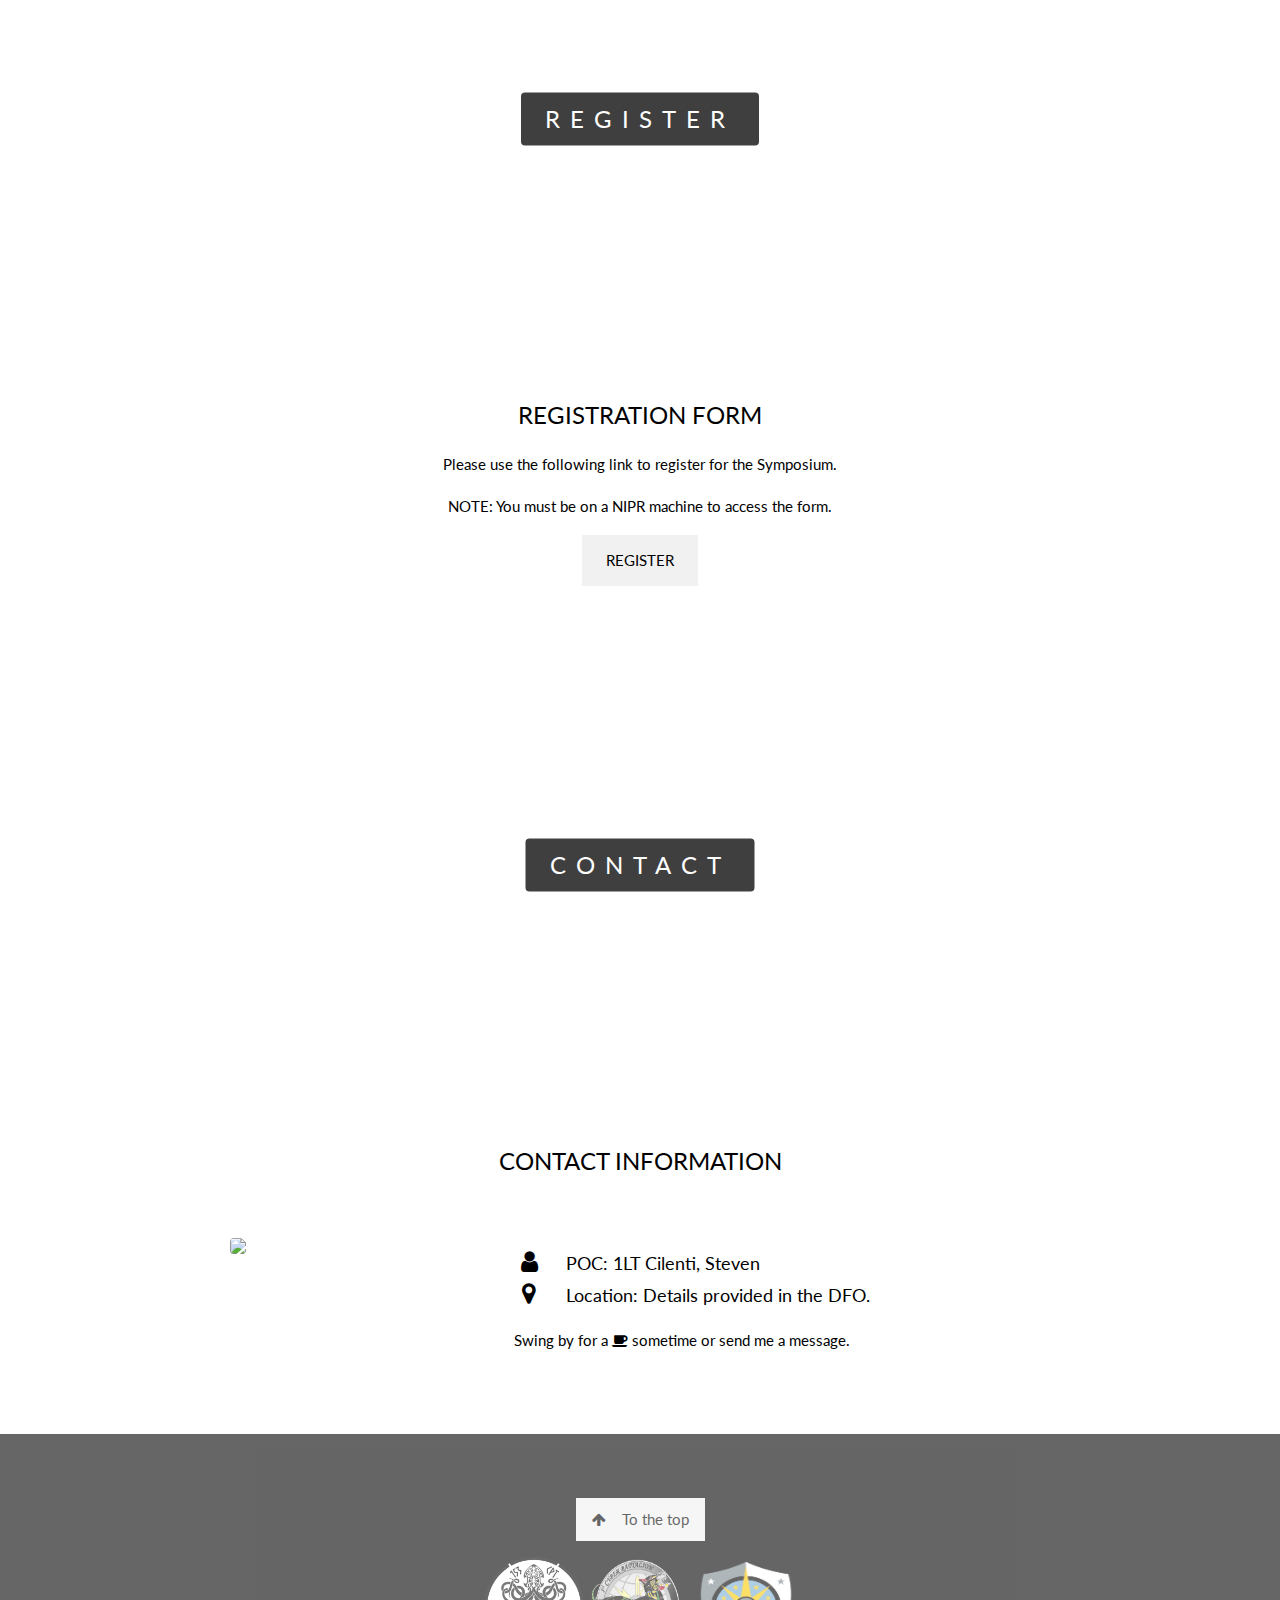
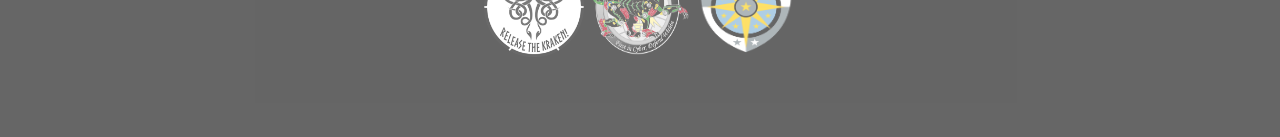
==== commit 9b686089: "Update index.html" ====
--- a/index.html
+++ b/index.html
@@ -22,6 +22,7 @@
     <a href="#about" class="w3-bar-item w3-button w3-hide-small"><i class="fa fa-user"></i> ABOUT</a>
     <a href="#register" class="w3-bar-item w3-button w3-hide-small"><i class="fa fa-th"></i> REGISTER</a>
     <a href="#contact" class="w3-bar-item w3-button w3-hide-small"><i class="fa fa-envelope"></i> CONTACT</a>
+    <a href="https://krakenctf.ctfd.io/" class="w3-bar-item w3-button w3-hide-small"><i class="fa fa-flag"></i> CTFd</a>
     <img src="kraken_logo.png" height="40px" class="w3-bar-item w3-hide-small w3-right">
   </div>
 
@@ -30,6 +31,7 @@
     <a href="#about" class="w3-bar-item w3-button" onclick="toggleFunction()">ABOUT</a>
     <a href="#register" class="w3-bar-item w3-button" onclick="toggleFunction()">REGISTER</a>
     <a href="#contact" class="w3-bar-item w3-button" onclick="toggleFunction()">CONTACT</a>
+    <a href="https://krakenctf.ctfd.io/" class="w3-bar-item w3-button" onclick="toggleFunction()">CTFd</a>
   </div>
 </div>
 
@@ -56,7 +58,7 @@
 
     <!-- Hide this text on small devices -->
     <div class="w3-col m6 w3-hide-small w3-padding-large">
-    <h2 class="w3-center"> Agenda </h2>
+    <h2> Agenda </h2>
                  <p>0800-0845 Executive Session *For O-4 and above only </p>
                  <p>0900-0930 Keynote Speakers </p>
                  <p>0930-1030  Build Cloud Infrastructure </p>
